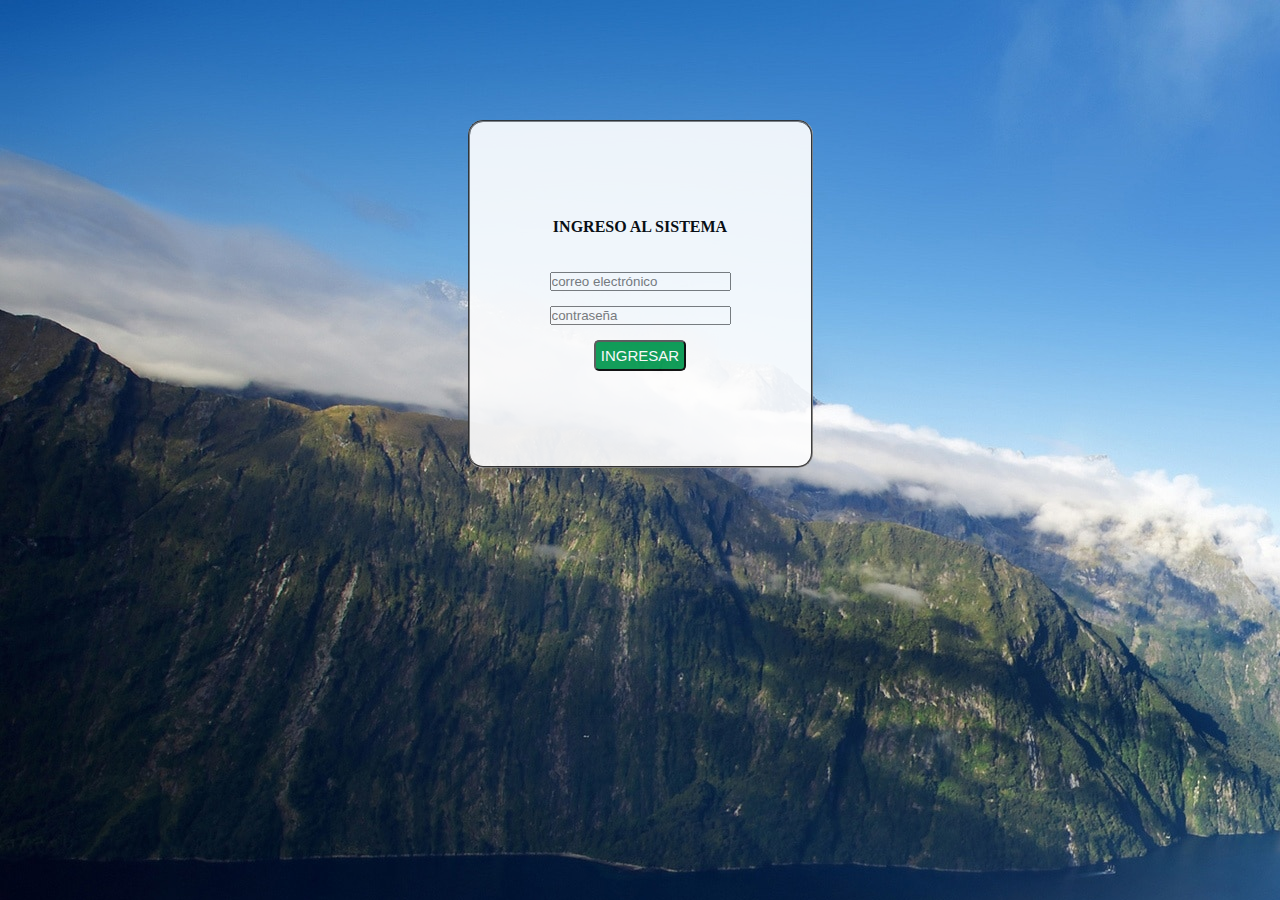
==== login/index.html @ d62a26c7 "login form añadidio" ====
<!DOCTYPE html>
<html lang="es" dir="ltr">
  <head>
    <meta charset="utf-8">
    <title>Ingreso</title>
    <link rel="stylesheet" href="css/login.css">
  </head>
  <body>
    <center>
    <fieldset>
    <center>
    <form class="" action="#" method="post"> <!-- action url para procesar el formulario-->
      <p><strong>INGRESO AL SISTEMA</strong></p>
      <input id="correo" type="text" name="usuario" placeholder="correo electrónico">
      <br>
      <input type="password" name="clave" placeholder="contraseña">
      <br>
      <input id="boton-subir" type="submit" name="subir" value="INGRESAR">
      </center>
    </form>
    </fieldset>
    </center>
  </body>
</html>
---- login/css/login.css ----
body{
  background-image: url('../img/fondo.jpg');
}

input{
  padding: inherit;
  margin-bottom: 15px;
}

#correo{
  margin-top: 20px;
}

fieldset{
  background-color:white;
  opacity: 0.9;
  padding: 80px;
  width: 0px;
  margin-top: 120px;
  border-radius: 15px;
  border-width: 2px;
  border-color: gray;
}
#boton-subir{
  background-color: #00994d;
  color: white;
  font-size: 15px;
  padding: 5px;
  border-radius:5px;

}
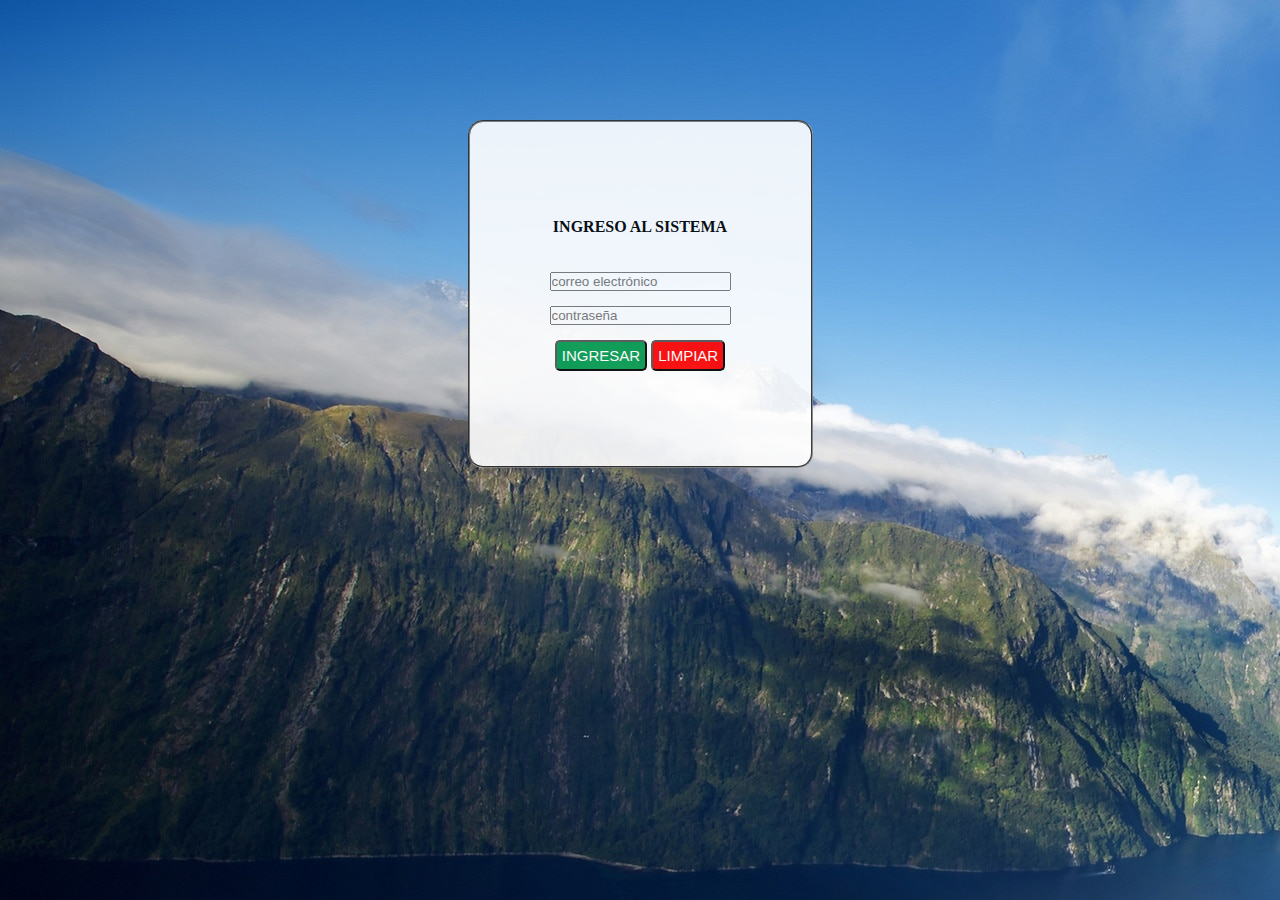
==== commit 61747c30: "cambios en css , se añadió ::hover al input" ====
--- a/login/index.html
+++ b/login/index.html
@@ -16,6 +16,7 @@
       <input type="password" name="clave" placeholder="contraseña">
       <br>
       <input id="boton-subir" type="submit" name="subir" value="INGRESAR">
+      <input id ="borrar" type="reset" name="borrar" value="LIMPIAR">
       </center>
     </form>
     </fieldset>
--- a/login/css/login.css
+++ b/login/css/login.css
@@ -5,6 +5,9 @@
 input{
   padding: inherit;
   margin-bottom: 15px;
+}
+input:hover{
+  border-color:black;
 }
 
 #correo{
@@ -27,5 +30,17 @@
   font-size: 15px;
   padding: 5px;
   border-radius:5px;
+}
 
+#borrar{
+  background-color: red;
+  color: white;
+  font-size: 15px;
+  padding: 5px;
+  border-radius:5px;
 }
+
+
+#boton-subir:hover{
+  background-color: #01997d;
+}
